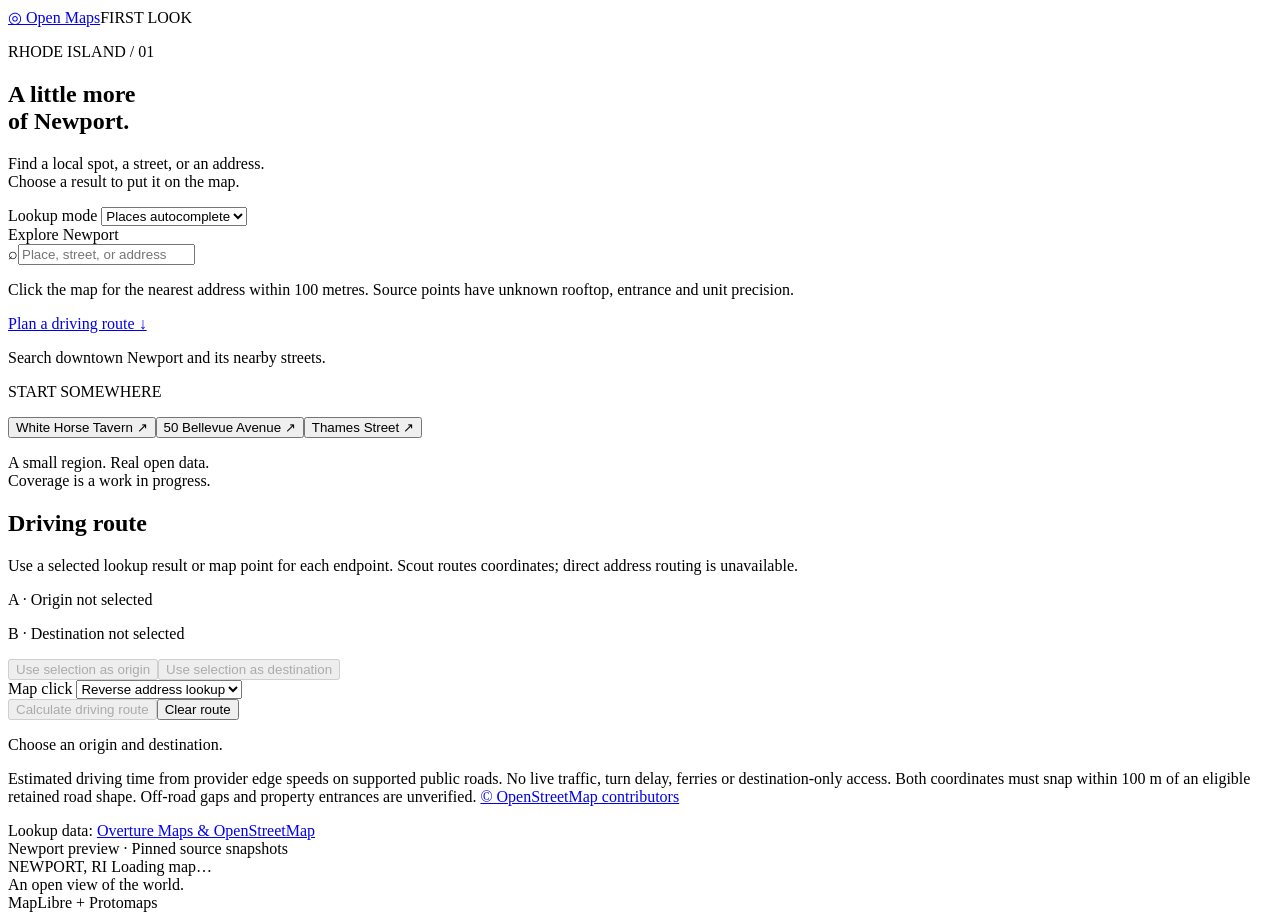
==== public/index.html @ 8d4a688f "Make Scout the sole routing backend and migrate tooling to Go" ====
<!doctype html>
<html lang="en">
<head>
 <meta charset="utf-8">
 <meta name="viewport" content="width=device-width, initial-scale=1">
 <title>Open Maps · Newport</title>
 <link rel="stylesheet" href="https://esm.sh/maplibre-gl@5.0.1/dist/maplibre-gl.css">
 <link rel="stylesheet" href="/style.css">
 <script type="module" src="/app.js"></script>
</head>
<body>
 <main>
  <section class="panel" aria-label="Place search">
   <header><a class="brand" href="/">◎ <span>Open Maps</span></a><span class="badge">FIRST LOOK</span></header>
   <div class="intro"><p class="eyebrow">RHODE ISLAND / 01</p><h1>A little more<br> of Newport.</h1><p>Find a local spot, a street, or an address.<br>Choose a result to put it on the map.</p></div>
   <label for="lookup-mode">Lookup mode</label>
   <select id="lookup-mode"><option value="places">Places autocomplete</option><option value="address">Forward geocoding</option></select>
   <form id="lookup-form">
   <label for="search">Explore Newport</label>
   <div class="search-wrap"><span aria-hidden="true">⌕</span><input id="search" type="search" placeholder="Place, street, or address" autocomplete="off" aria-controls="results" aria-describedby="search-status"></div>
   <button id="geocode-submit" type="submit" hidden>Find address</button>
   </form>
   <p class="lookup-hint">Click the map for the nearest address within 100 metres. Source points have unknown rooftop, entrance and unit precision.</p>
   <a class="lookup-hint" href="#routing">Plan a driving route ↓</a>
   <p id="search-status" class="status" role="status">Search downtown Newport and its nearby streets.</p>
   <ul id="results" aria-label="Search suggestions"></ul>
   <div id="welcome"><p class="eyebrow">START SOMEWHERE</p><div class="examples"><button data-query="White Horse">White Horse Tavern <span>↗</span></button><button data-query="50 Bellevue">50 Bellevue Avenue <span>↗</span></button><button data-query="Thames">Thames Street <span>↗</span></button></div><p class="hint">A small region. Real open data.<br>Coverage is a work in progress.</p></div>
   <article id="details" hidden aria-label="Selected place"></article>
   <section id="routing" aria-label="Driving route">
    <h2>Driving route</h2>
    <p class="lookup-hint">Use a selected lookup result or map point for each endpoint. Scout routes coordinates; direct address routing is unavailable.</p>
    <p id="route-origin">A · Origin not selected</p>
    <p id="route-destination">B · Destination not selected</p>
    <div class="route-actions"><button id="route-use-origin" type="button" disabled>Use selection as origin</button><button id="route-use-destination" type="button" disabled>Use selection as destination</button></div>
    <label for="map-action">Map click</label>
    <select id="map-action"><option value="address">Reverse address lookup</option><option value="origin">Set route origin</option><option value="destination">Set route destination</option></select>
    <div class="route-actions"><button id="route-submit" type="button" disabled>Calculate driving route</button><button id="route-clear" type="button">Clear route</button></div>
    <p id="route-status" role="status">Choose an origin and destination.</p>
    <p class="lookup-hint">Estimated driving time from provider edge speeds on supported public roads. No live traffic, turn delay, ferries or destination-only access. Both coordinates must snap within 100 m of an eligible retained road shape. Off-road gaps and property entrances are unverified. <a href="/attribution.html">© OpenStreetMap contributors</a></p>
   </section>
   <footer>Lookup data: <a href="/attribution.html">Overture Maps &amp; OpenStreetMap</a><br>Newport preview · Pinned source snapshots</footer>
  </section>
  <section class="map-wrap" aria-label="Newport map"><div id="map"></div><div class="map-label"><span class="dot"></span> NEWPORT, RI <span id="map-status" role="status">Loading map…</span></div><div class="map-note">An open view of the world.<br><span>MapLibre + Protomaps</span></div></section>
 </main>
</body>
</html>
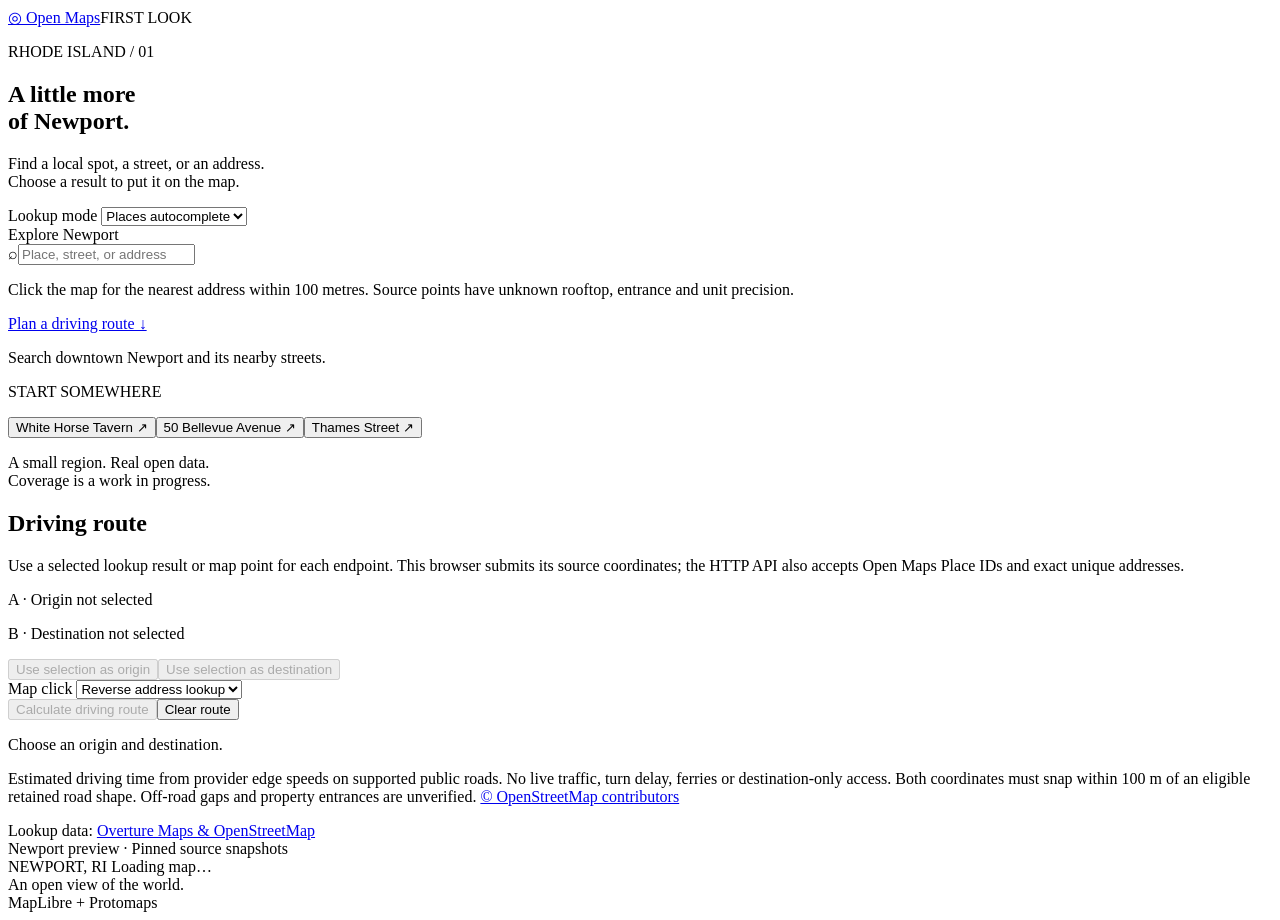
==== commit 44b1332c: "Add Routes waypoint resolution" ====
--- a/public/index.html
+++ b/public/index.html
@@ -28,7 +28,7 @@
    <article id="details" hidden aria-label="Selected place"></article>
    <section id="routing" aria-label="Driving route">
     <h2>Driving route</h2>
-    <p class="lookup-hint">Use a selected lookup result or map point for each endpoint. Scout routes coordinates; direct address routing is unavailable.</p>
+    <p class="lookup-hint">Use a selected lookup result or map point for each endpoint. This browser submits its source coordinates; the HTTP API also accepts Open Maps Place IDs and exact unique addresses.</p>
     <p id="route-origin">A · Origin not selected</p>
     <p id="route-destination">B · Destination not selected</p>
     <div class="route-actions"><button id="route-use-origin" type="button" disabled>Use selection as origin</button><button id="route-use-destination" type="button" disabled>Use selection as destination</button></div>
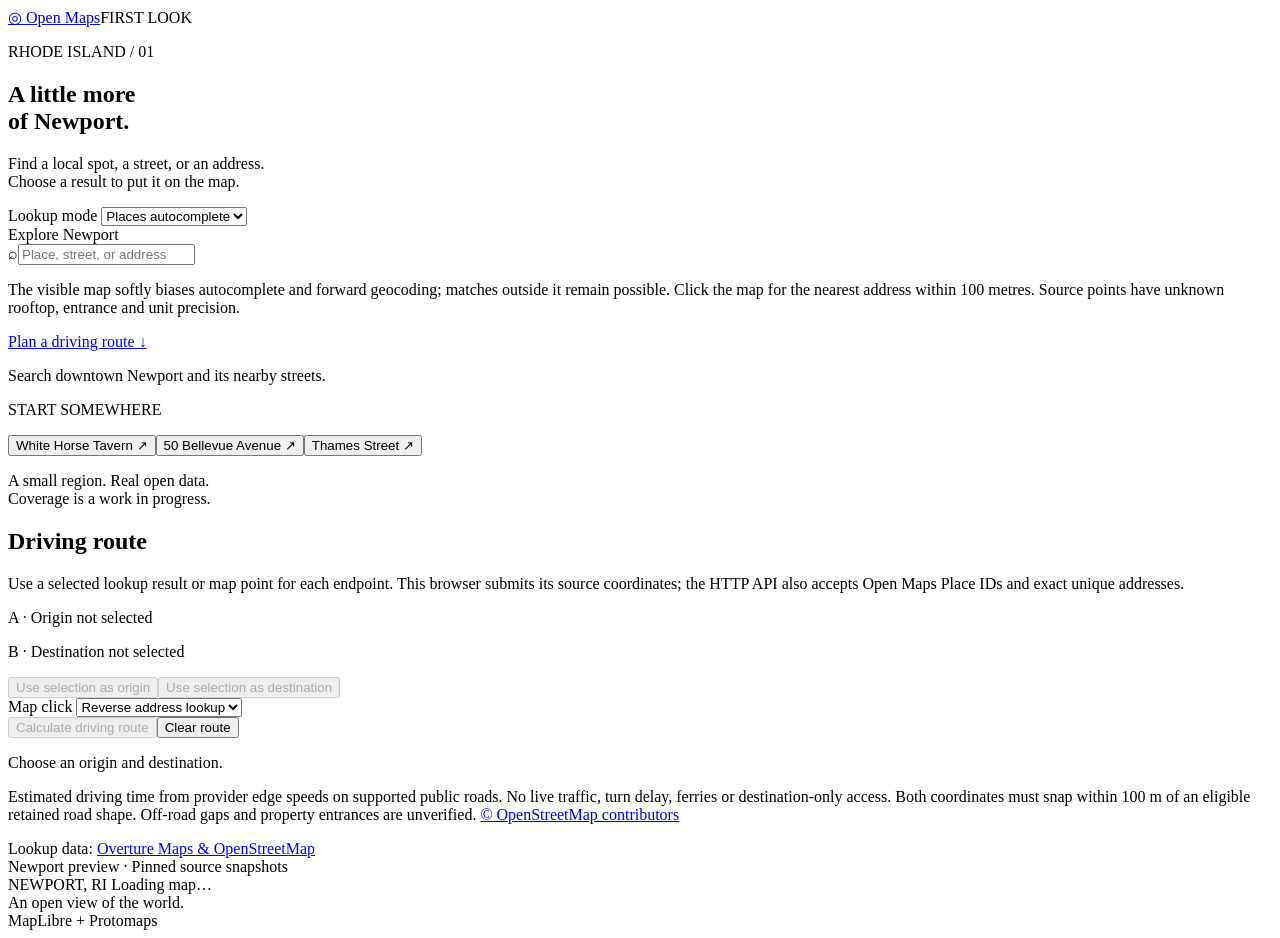
==== commit e1495636: "feat: add viewport-aware search bias" ====
--- a/public/index.html
+++ b/public/index.html
@@ -6,21 +6,21 @@
  <title>Open Maps · Newport</title>
  <link rel="stylesheet" href="https://esm.sh/maplibre-gl@5.0.1/dist/maplibre-gl.css">
  <link rel="stylesheet" href="/style.css">
- <script type="module" src="/app.js"></script>
+ <script type="module" src="/app.js?v=7"></script>
 </head>
 <body>
  <main>
   <section class="panel" aria-label="Place search">
    <header><a class="brand" href="/">◎ <span>Open Maps</span></a><span class="badge">FIRST LOOK</span></header>
-   <div class="intro"><p class="eyebrow">RHODE ISLAND / 01</p><h1>A little more<br> of Newport.</h1><p>Find a local spot, a street, or an address.<br>Choose a result to put it on the map.</p></div>
+   <div class="intro"><p id="intro-region" class="eyebrow">RHODE ISLAND / 01</p><h1 id="intro-title">A little more<br> of Newport.</h1><p>Find a local spot, a street, or an address.<br>Choose a result to put it on the map.</p></div>
    <label for="lookup-mode">Lookup mode</label>
    <select id="lookup-mode"><option value="places">Places autocomplete</option><option value="address">Forward geocoding</option></select>
    <form id="lookup-form">
-   <label for="search">Explore Newport</label>
+   <label id="search-label" for="search">Explore Newport</label>
    <div class="search-wrap"><span aria-hidden="true">⌕</span><input id="search" type="search" placeholder="Place, street, or address" autocomplete="off" aria-controls="results" aria-describedby="search-status"></div>
    <button id="geocode-submit" type="submit" hidden>Find address</button>
    </form>
-   <p class="lookup-hint">Click the map for the nearest address within 100 metres. Source points have unknown rooftop, entrance and unit precision.</p>
+   <p class="lookup-hint">The visible map softly biases autocomplete and forward geocoding; matches outside it remain possible. Click the map for the nearest address within 100 metres. Source points have unknown rooftop, entrance and unit precision.</p>
    <a class="lookup-hint" href="#routing">Plan a driving route ↓</a>
    <p id="search-status" class="status" role="status">Search downtown Newport and its nearby streets.</p>
    <ul id="results" aria-label="Search suggestions"></ul>
@@ -38,9 +38,9 @@
     <p id="route-status" role="status">Choose an origin and destination.</p>
     <p class="lookup-hint">Estimated driving time from provider edge speeds on supported public roads. No live traffic, turn delay, ferries or destination-only access. Both coordinates must snap within 100 m of an eligible retained road shape. Off-road gaps and property entrances are unverified. <a href="/attribution.html">© OpenStreetMap contributors</a></p>
    </section>
-   <footer>Lookup data: <a href="/attribution.html">Overture Maps &amp; OpenStreetMap</a><br>Newport preview · Pinned source snapshots</footer>
+   <footer>Lookup data: <a href="/attribution.html">Overture Maps &amp; OpenStreetMap</a><br><span id="scope-label">Newport preview · Pinned source snapshots</span></footer>
   </section>
-  <section class="map-wrap" aria-label="Newport map"><div id="map"></div><div class="map-label"><span class="dot"></span> NEWPORT, RI <span id="map-status" role="status">Loading map…</span></div><div class="map-note">An open view of the world.<br><span>MapLibre + Protomaps</span></div></section>
+  <section class="map-wrap" aria-label="Map"><div id="map"></div><div class="map-label"><span class="dot"></span> <span id="map-region">NEWPORT, RI</span> <span id="map-status" role="status">Loading map…</span></div><div class="map-note">An open view of the world.<br><span>MapLibre + Protomaps</span></div></section>
  </main>
 </body>
 </html>
